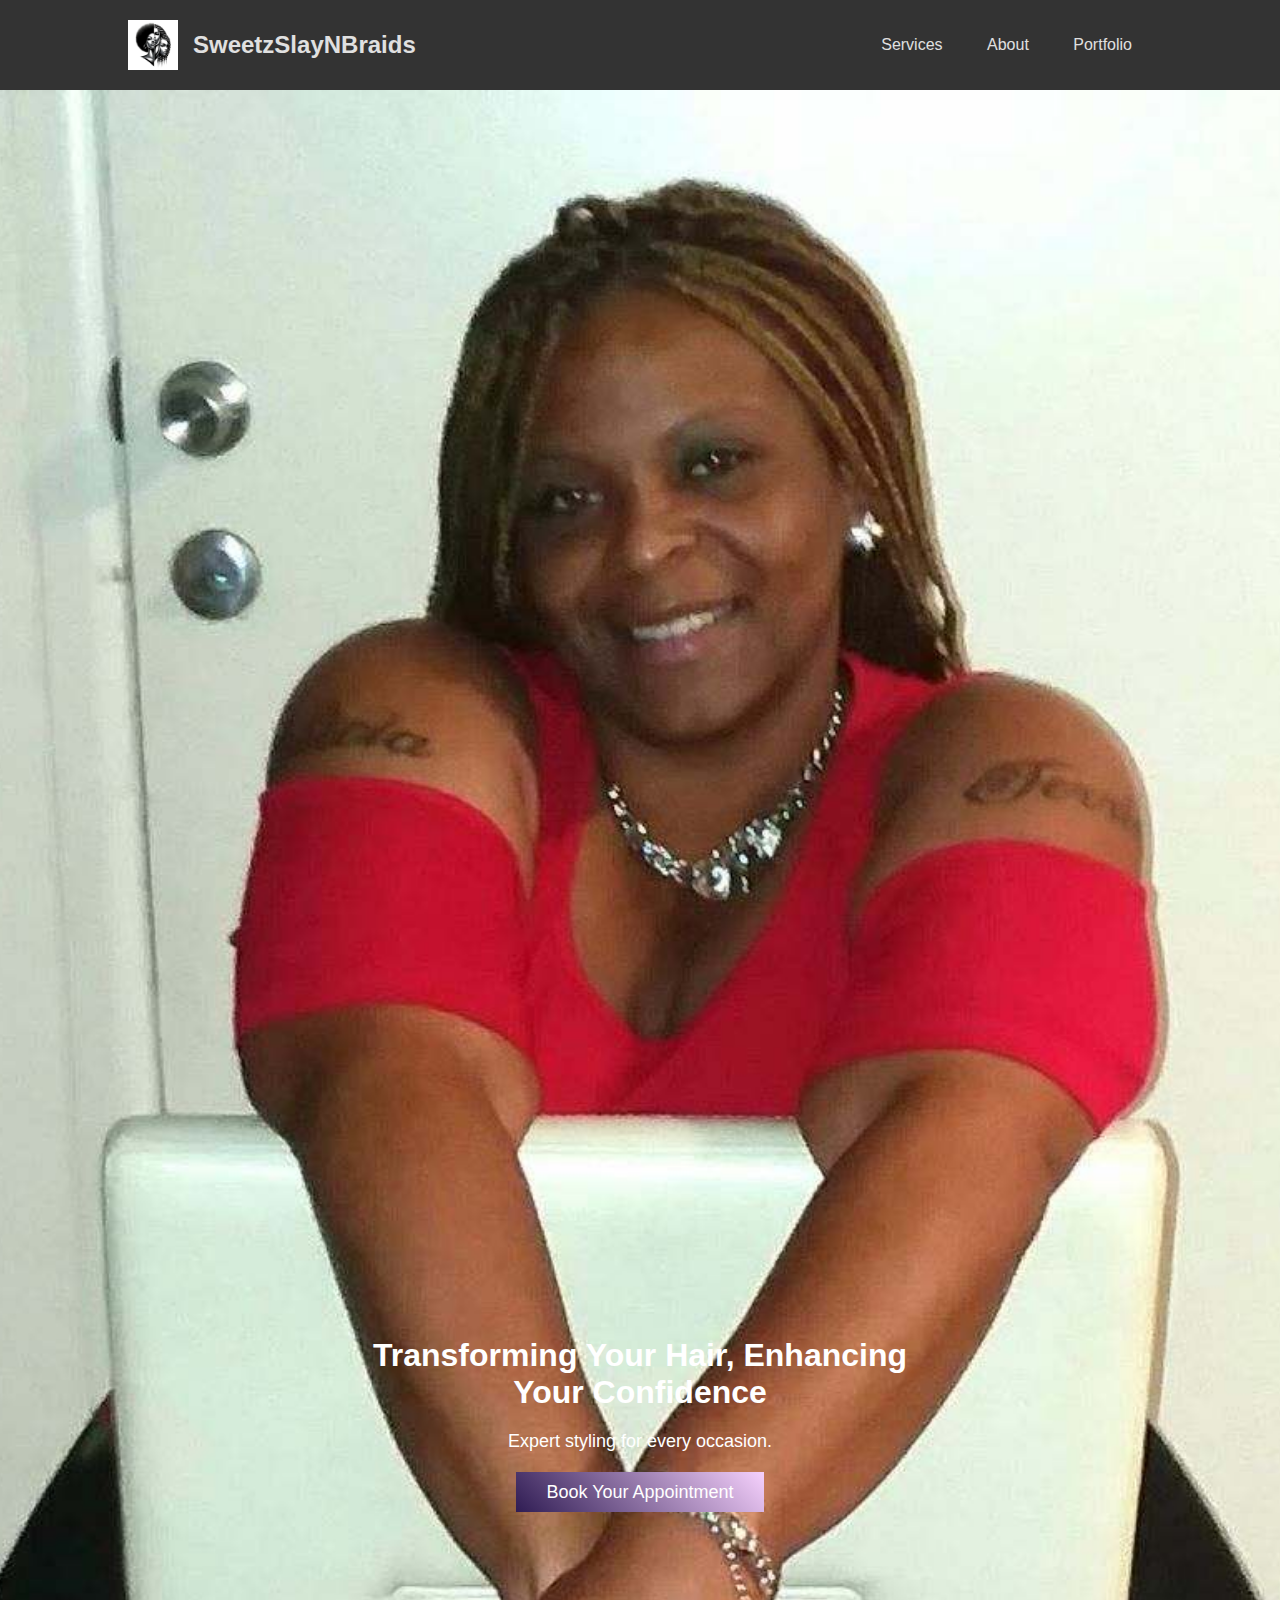
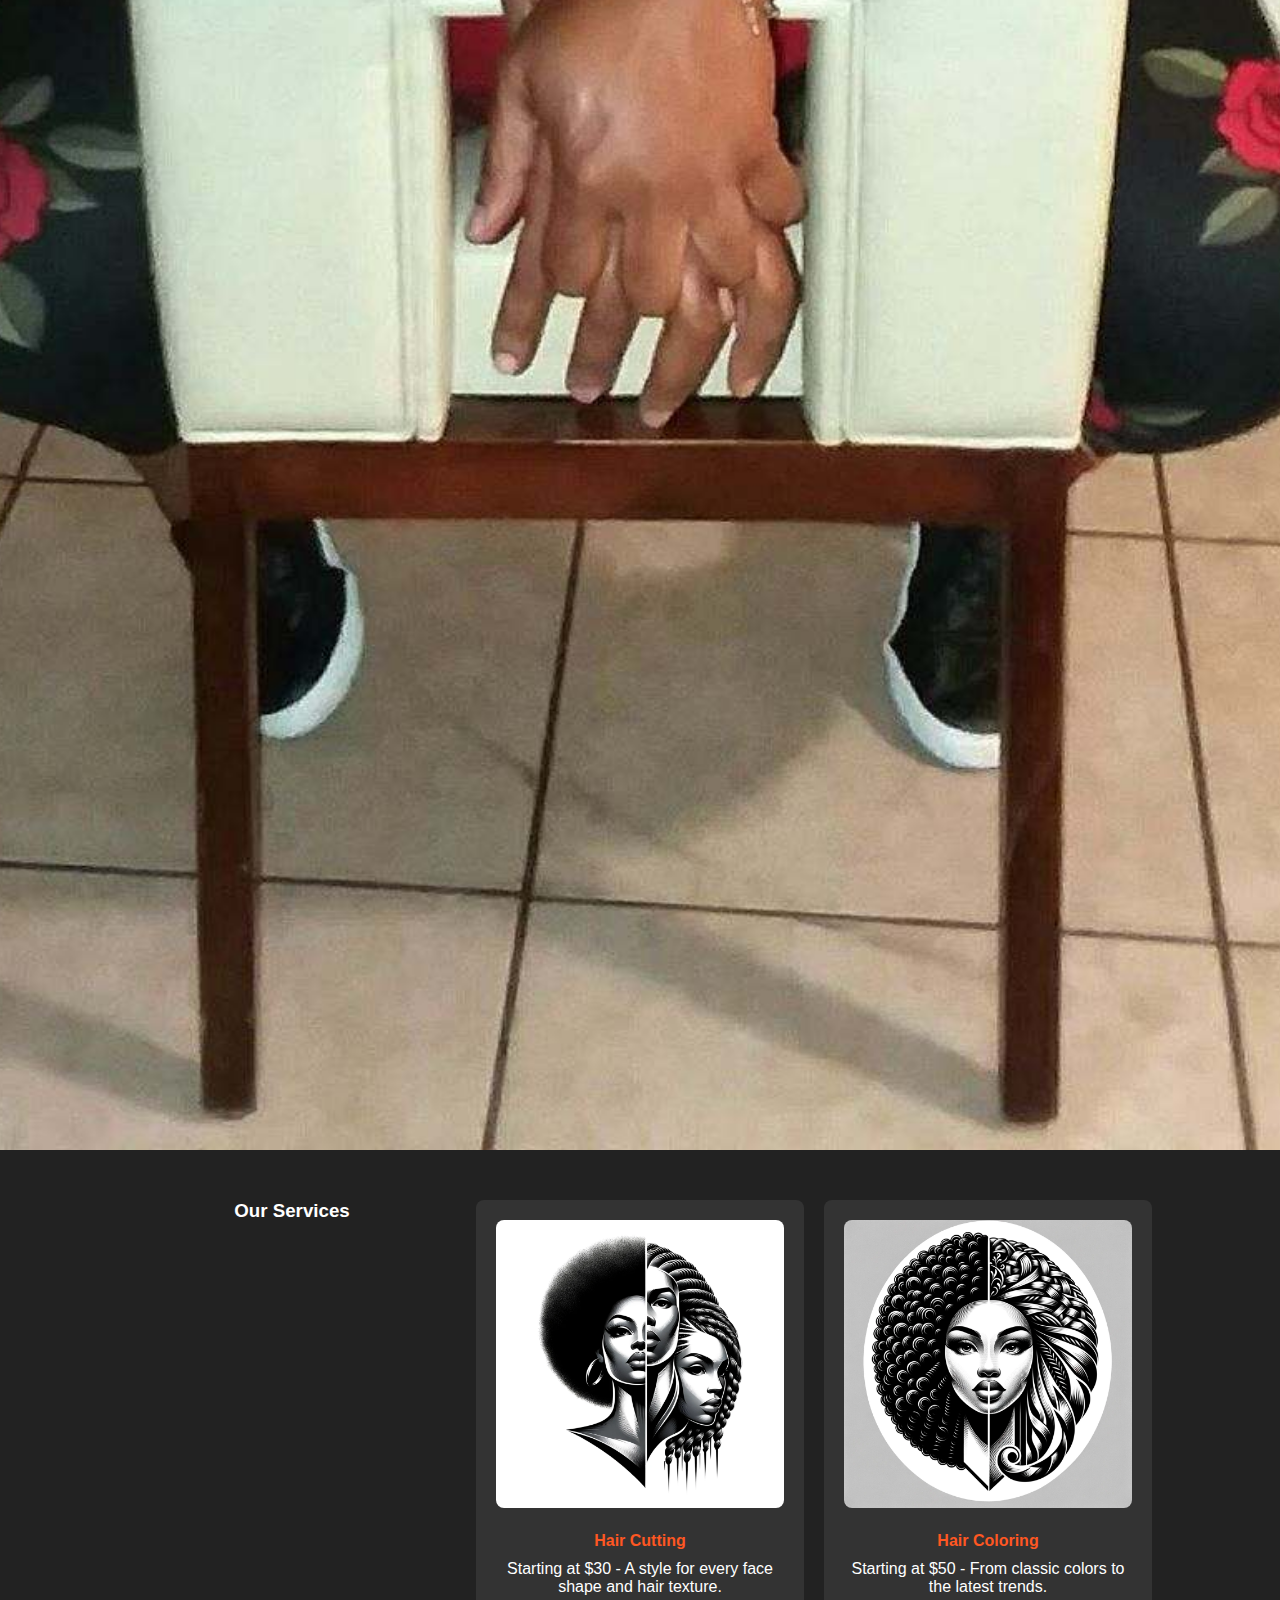
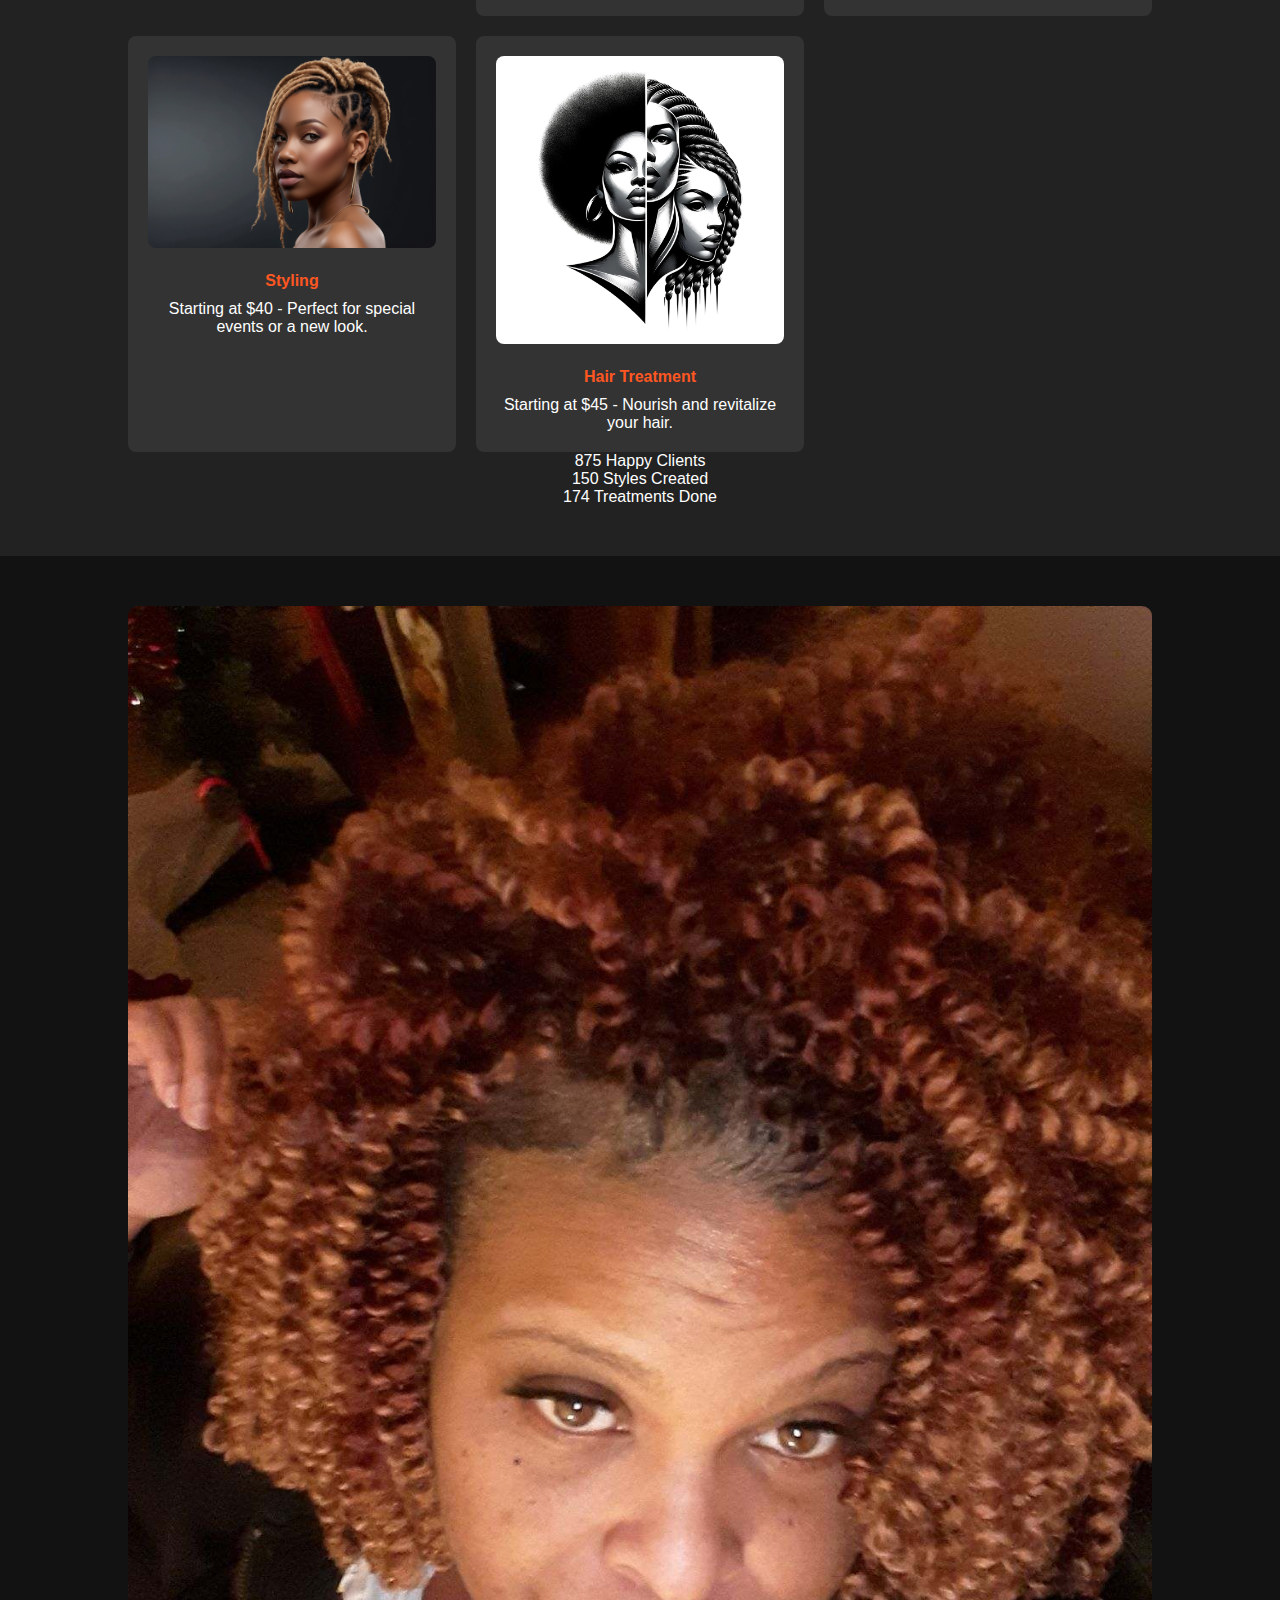
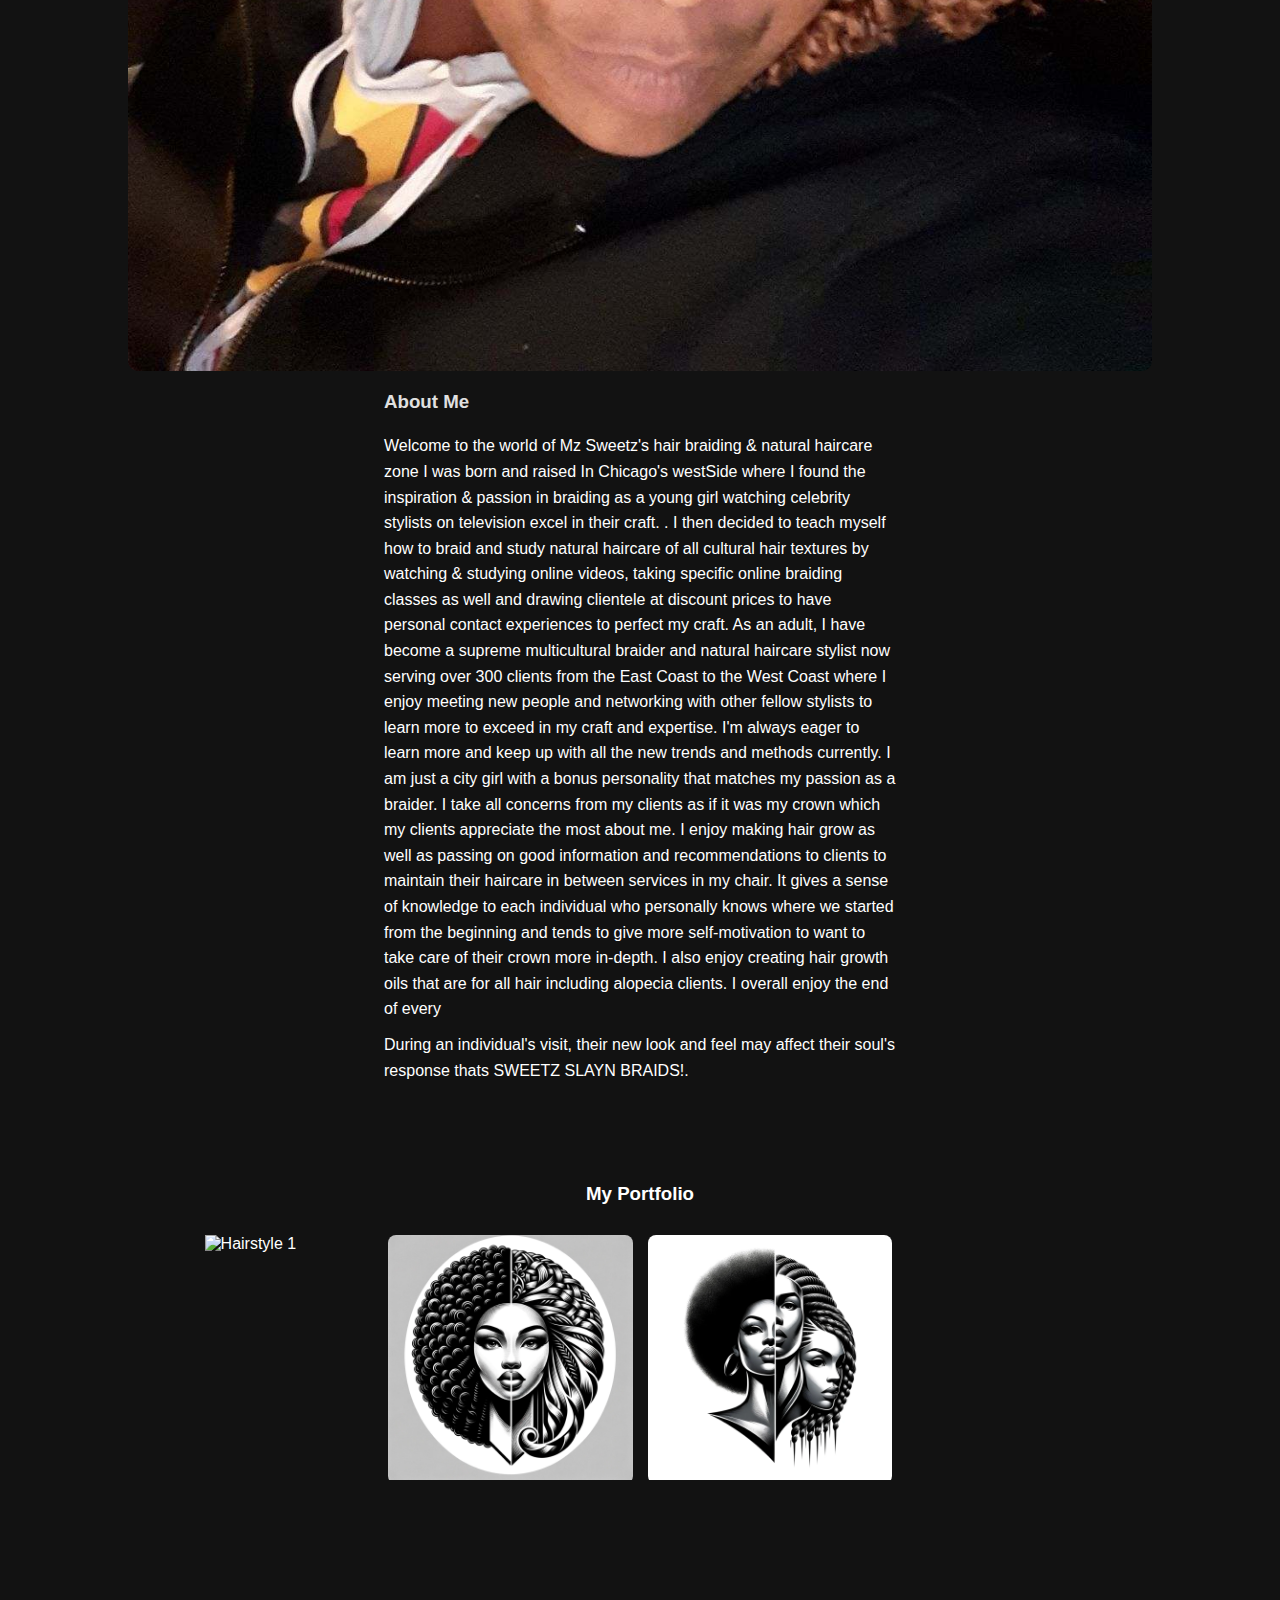
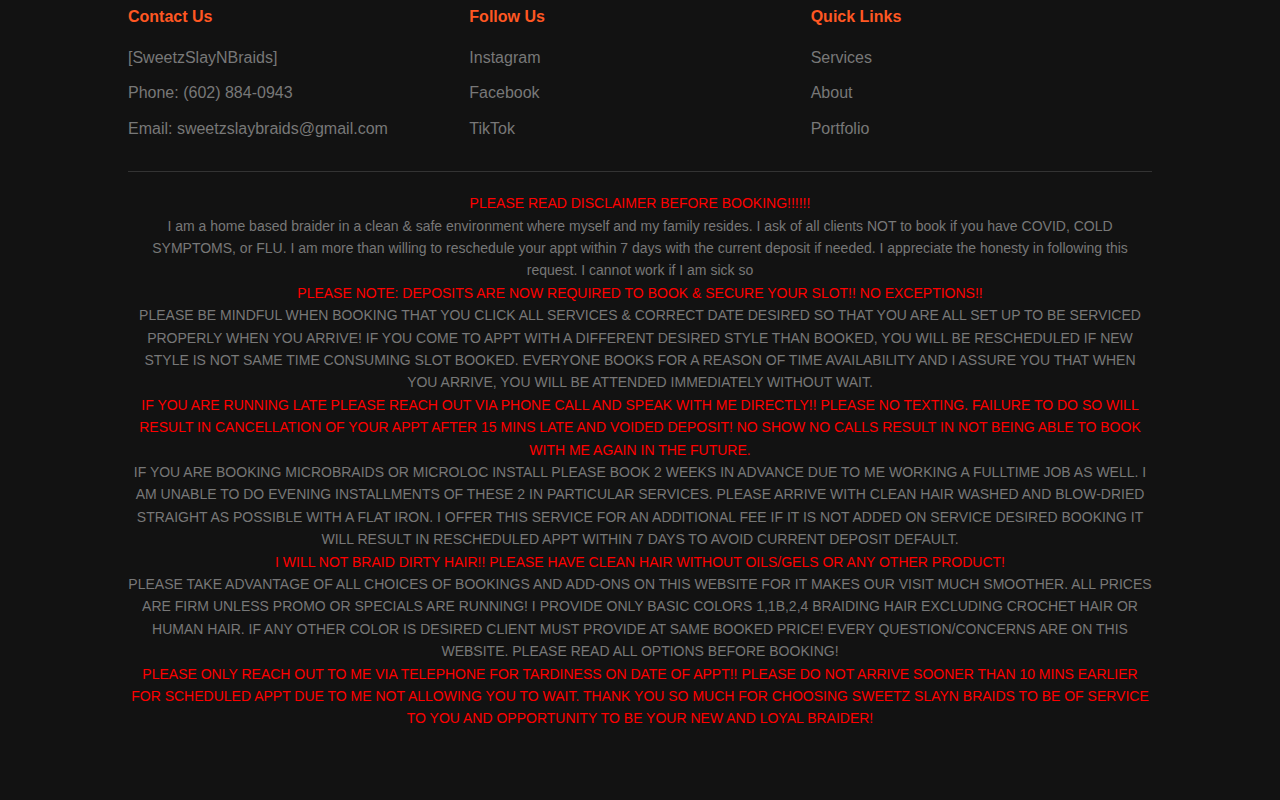
==== index.html @ 718e8bda "Add files via upload" ====
<!DOCTYPE html>
<html lang="en">
  <head>
    <meta charset="UTF-8" />
    <meta name="viewport" content="width=device-width, initial-scale=1.0" />
    <title>SweetzSlayNBraids</title>
    <link rel="stylesheet" href="style.css" />
    <link rel="stylesheet" href="media.css" />
  </head>
  <body>
    <header>
      <div class="logo-container">
        <img
          src="examples/logo example one.webp
        "
          alt="Stylist Logo"
          class="logo"
        />
        <h1>SweetzSlayNBraids</h1>
      </div>
      <nav>
        <div class="burger">
          <div class="line1"></div>
          <div class="line2"></div>
          <div class="line3"></div>
        </div>
        <ul class="nav-links">
          <li><a href="#services">Services</a></li>
          <li><a href="#about">About</a></li>
          <li><a href="#portfolio">Portfolio</a></li>
          <!-- More links can go here -->
        </ul>
      </nav>
    </header>
    <section class="hero">
      <div class="hero-content">
        <h2>Transforming Your Hair, Enhancing Your Confidence</h2>
        <p>Expert styling for every occasion.</p>
        <a
          href="https:SweetzSlayNBraidsNow.as.me/"
          class="cta-button"
          target="_blank"
          >Book Your Appointment</a
        >
      </div>
    </section>

    <section class="services" id="services">
      <div class="services-container">
        <h3>Our Services</h3>
        <div class="service-item">
          <img src="examples/logo example one.webp" alt="Hair Cutting" />
          <h4>Hair Cutting</h4>
          <p>
            Starting at $30 - A style for every face shape and hair texture.
          </p>
        </div>
        <div class="service-item">
          <img src="examples/logo example 3.webp" alt="Hair Coloring" />
          <h4>Hair Coloring</h4>
          <p>Starting at $50 - From classic colors to the latest trends.</p>
        </div>
        <div class="service-item">
          <img
            src="examples/Default_Get_creative_with_our_AI_platform_and_discover_unique_3.jpg"
            alt="Styling"
          />
          <h4>Styling</h4>
          <p>Starting at $40 - Perfect for special events or a new look.</p>
        </div>
        <div class="service-item">
          <img src="examples/logo example one.webp" alt="Hair Treatment" />
          <h4>Hair Treatment</h4>
          <p>Starting at $45 - Nourish and revitalize your hair.</p>
        </div>
      </div>
      <div class="counter" id="counter">
        <div><span class="count" data-target="1000">0</span> Happy Clients</div>
        <div><span class="count" data-target="150">0</span> Styles Created</div>
        <div>
          <span class="count" data-target="200">0</span> Treatments Done
        </div>
      </div>
    </section>

    <section class="about" id="about">
      <div class="about-container">
        <img src="examples/about.jpg" alt="The Stylist" class="stylist-photo" />
        <div class="about-text">
          <h3>About Me</h3>
          <p>
            Welcome to the world of Mz Sweetz's hair braiding & natural haircare
            zone I was born and raised In Chicago's westSide where I found the
            inspiration & passion in braiding as a young girl watching celebrity
            stylists on television excel in their craft. . I then decided to
            teach myself how to braid and study natural haircare of all cultural
            hair textures by watching & studying online videos, taking specific
            online braiding classes as well and drawing clientele at discount
            prices to have personal contact experiences to perfect my craft. As
            an adult, I have become a supreme multicultural braider and natural
            haircare stylist now serving over 300 clients from the East Coast to
            the West Coast where I enjoy meeting new people and networking with
            other fellow stylists to learn more to exceed in my craft and
            expertise. I'm always eager to learn more and keep up with all the
            new trends and methods currently. I am just a city girl with a bonus
            personality that matches my passion as a braider. I take all
            concerns from my clients as if it was my crown which my clients
            appreciate the most about me. I enjoy making hair grow as well as
            passing on good information and recommendations to clients to
            maintain their haircare in between services in my chair. It gives a
            sense of knowledge to each individual who personally knows where we
            started from the beginning and tends to give more self-motivation to
            want to take care of their crown more in-depth. I also enjoy
            creating hair growth oils that are for all hair including alopecia
            clients. I overall enjoy the end of every
          </p>

          <p>
            During an individual's visit, their new look and feel may affect
            their soul's response thats SWEETZ SLAYN BRAIDS!.
          </p>
        </div>
      </div>
    </section>

    <section class="portfolio" id="portfolio">
      <h3>My Portfolio</h3>
      <div class="portfolio-gallery">
        <div class="portfolio-item">
          <img src="examples/manniquin 1.webp" alt="Hairstyle 1" />
        </div>
        <div class="portfolio-item">
          <img src="examples/logo example 3.webp" alt="Hairstyle 2" />
        </div>
        <div class="portfolio-item">
          <img src="examples/logo example one.webp" alt="Hairstyle 3" />
        </div>
        <!-- Add more portfolio items as needed -->
      </div>
    </section>

    <footer class="site-footer">
      <div class="footer-content">
        <div class="footer-section">
          <h4>Contact Us</h4>
          <p>[SweetzSlayNBraids]</p>
          <p>Phone: (602) 884-0943</p>
          <p>Email: sweetzslaybraids@gmail.com</p>
        </div>
        <div class="footer-section">
          <h4>Follow Us</h4>
          <a href="@SweetzSlayNBraids" class="social-link">Instagram</a>
          <a href="@SweetzSlayNBraids" class="social-link">Facebook</a>
          <a href="@SweetzSlayNBraids" class="social-link">TikTok</a>
        </div>
        <div class="footer-section">
          <h4>Quick Links</h4>
          <a href="#services">Services</a>
          <a href="#about">About</a>
          <a href="#portfolio">Portfolio</a>
        </div>
      </div>
      <div class="disclaimer">
        <div class="red">PLEASE READ DISCLAIMER BEFORE BOOKING!!!!!!</div>
        I am a home based braider in a clean & safe environment where myself and
        my family resides. I ask of all clients NOT to book if you have COVID,
        COLD SYMPTOMS, or FLU. I am more than willing to reschedule your appt
        within 7 days with the current deposit if needed. I appreciate the
        honesty in following this request. I cannot work if I am sick so
        <div class="red">
          PLEASE NOTE: DEPOSITS ARE NOW REQUIRED TO BOOK & SECURE YOUR SLOT!! NO
          EXCEPTIONS!!
        </div>
        PLEASE BE MINDFUL WHEN BOOKING THAT YOU CLICK ALL SERVICES & CORRECT
        DATE DESIRED SO THAT YOU ARE ALL SET UP TO BE SERVICED PROPERLY WHEN YOU
        ARRIVE! IF YOU COME TO APPT WITH A DIFFERENT DESIRED STYLE THAN BOOKED,
        YOU WILL BE RESCHEDULED IF NEW STYLE IS NOT SAME TIME CONSUMING SLOT
        BOOKED. EVERYONE BOOKS FOR A REASON OF TIME AVAILABILITY AND I ASSURE
        YOU THAT WHEN YOU ARRIVE, YOU WILL BE ATTENDED IMMEDIATELY WITHOUT WAIT.
        <div class="red">
          IF YOU ARE RUNNING LATE PLEASE REACH OUT VIA PHONE CALL AND SPEAK WITH
          ME DIRECTLY!! PLEASE NO TEXTING. FAILURE TO DO SO WILL RESULT IN
          CANCELLATION OF YOUR APPT AFTER 15 MINS LATE AND VOIDED DEPOSIT! NO
          SHOW NO CALLS RESULT IN NOT BEING ABLE TO BOOK WITH ME AGAIN IN THE
          FUTURE.
        </div>
        IF YOU ARE BOOKING MICROBRAIDS OR MICROLOC INSTALL PLEASE BOOK 2 WEEKS
        IN ADVANCE DUE TO ME WORKING A FULLTIME JOB AS WELL. I AM UNABLE TO DO
        EVENING INSTALLMENTS OF THESE 2 IN PARTICULAR SERVICES. PLEASE ARRIVE
        WITH CLEAN HAIR WASHED AND BLOW-DRIED STRAIGHT AS POSSIBLE WITH A FLAT
        IRON. I OFFER THIS SERVICE FOR AN ADDITIONAL FEE IF IT IS NOT ADDED ON
        SERVICE DESIRED BOOKING IT WILL RESULT IN RESCHEDULED APPT WITHIN 7 DAYS
        TO AVOID CURRENT DEPOSIT DEFAULT.
        <div class="red">
          I WILL NOT BRAID DIRTY HAIR!! PLEASE HAVE CLEAN HAIR WITHOUT OILS/GELS
          OR ANY OTHER PRODUCT!
        </div>
        PLEASE TAKE ADVANTAGE OF ALL CHOICES OF BOOKINGS AND ADD-ONS ON THIS
        WEBSITE FOR IT MAKES OUR VISIT MUCH SMOOTHER. ALL PRICES ARE FIRM UNLESS
        PROMO OR SPECIALS ARE RUNNING! I PROVIDE ONLY BASIC COLORS 1,1B,2,4
        BRAIDING HAIR EXCLUDING CROCHET HAIR OR HUMAN HAIR. IF ANY OTHER COLOR
        IS DESIRED CLIENT MUST PROVIDE AT SAME BOOKED PRICE! EVERY
        QUESTION/CONCERNS ARE ON THIS WEBSITE. PLEASE READ ALL OPTIONS BEFORE
        BOOKING!
        <div class="red">
          PLEASE ONLY REACH OUT TO ME VIA TELEPHONE FOR TARDINESS ON DATE OF
          APPT!! PLEASE DO NOT ARRIVE SOONER THAN 10 MINS EARLIER FOR SCHEDULED
          APPT DUE TO ME NOT ALLOWING YOU TO WAIT. THANK YOU SO MUCH FOR
          CHOOSING SWEETZ SLAYN BRAIDS TO BE OF SERVICE TO YOU AND OPPORTUNITY
          TO BE YOUR NEW AND LOYAL BRAIDER!
        </div>
      </div>
    </footer>
    <button id="backToTopBtn" title="Go to top">Top</button>

    <script src="script.js" defer></script>
  </body>
</html>
---- style.css ----
/* General Body Styling */
* {
  margin: 0;
  padding: 0;
  font-family: sans-serif;
}

body {
  margin: 0;
  font-family: "Arial", sans-serif;
  background-color: #121212;
  color: #ffffff;
}

/* Header Styling */
header {
  display: flex;
  justify-content: space-between;
  align-items: center;
  padding: 20px 10%;
  background-color: #333333;
}

.logo-container {
  display: flex;
  align-items: center;
}

.logo {
  width: 50px; /* Adjust based on the actual logo size */
  margin-right: 15px;
}

h1 {
  margin: 0;
  color: #e0e0e0;
  font-size: 24px;
}

.burger {
  display: none;
  cursor: pointer;
}

.burger div {
  width: 25px;
  height: 3px;
  background-color: #fff;
  margin: 5px;
  transition: all 0.3s ease;
}

/* Initial state of the burger */
.burger div {
  transition: all 0.3s ease;
}

/* Animated states */
.toggle .line1 {
  transform: rotate(-45deg) translate(-5px, 6px);
}
.toggle .line2 {
  opacity: 0;
}
.toggle .line3 {
  transform: rotate(45deg) translate(-5px, -6px);
}

/* Navigation Links Styling */
.nav-links {
  list-style: none;
}

.nav-links li {
  display: inline-block;
  padding: 0px 20px;
}

.nav-links li a {
  transition: color 0.3s ease-out;
  color: #e0e0e0;
  text-decoration: none;
  font-size: 16px;
}

.nav-links li a:hover {
  color: #bdbdbd;
}

/* Hero Section Styling */
.hero {
  background: url("examples/background.jpg") no-repeat center center/cover;
  color: #ffffff;
  padding: 55rem 10%;
  text-align: center;
  display: flex;
  align-items: center;
  justify-content: center;
  height: 100vh; /* Adjust height as needed */
}

.hero-content {
  max-width: 600px; /* Adjust based on content size */
}

.hero h2 {
  font-size: 32px;
  margin-bottom: 20px;
}

.hero p {
  font-size: 18px;
  margin-bottom: 30px;
}

.cta-button {
  padding: 10px 30px;
  background: linear-gradient(45deg, #2f1c53, #f6d1fd);
  /* Vibrant color for the CTA button */
  color: #ffffff;
  text-decoration: none;
  font-size: 18px;
  border: none;
  cursor: pointer;
  transition: background-color 0.3s ease;
}

.cta-button:hover {
  background-color: #e64a19; /* Darker shade for hover effect */
}

/* Services Section Styling */
.services {
  background-color: #222;
  color: #fff;
  padding: 50px 10%;
  text-align: center;
}

.services-container {
  display: grid;
  grid-template-columns: repeat(auto-fit, minmax(250px, 1fr));
  gap: 20px;
}

.service-item {
  background-color: #333;
  padding: 20px;
  border-radius: 8px;
  transition: transform 0.3s ease-in-out;
}

.service-item:hover {
  transform: translateY(-10px);
}

.service-item img {
  max-width: 100%;
  height: auto;
  border-radius: 8px;
}

h3 {
  margin-bottom: 40px;
}

h4 {
  margin-top: 20px;
  color: #ff5722; /* Accent color for headings */
}

p {
  font-size: 16px;
  margin-top: 10px;
}

/* About Section Styling */
.about {
  background-color: #121212;
  color: #ffffff;
  padding: 50px 10%;
}

.about-container {
  display: flex;
  flex-wrap: wrap;
  align-items: center;
  justify-content: center;
  gap: 20px;
}

.stylist-photo {
  flex-basis: 40%; /* Adjust based on preference */
  max-width: 100%;
  height: auto;
  border-radius: 10px;
}

.about-text {
  flex-basis: 50%; /* Adjust based on preference */
}

.about h3 {
  margin-bottom: 20px;
  color: #e0e0e0;
}

.about p {
  font-size: 16px;
  line-height: 1.6;
}

/* Portfolio Section Styling */
.portfolio {
  background-color: #121212;
  color: #ffffff;
  padding: 50px 10%;
  text-align: center;
}

.portfolio h3 {
  margin-bottom: 30px;
}

.portfolio-gallery {
  display: grid;
  grid-template-columns: repeat(auto-fill, minmax(200px, 1fr));
  gap: 15px;
}

.portfolio-item {
  border-radius: 8px;
  overflow: hidden;
  transition: transform 0.3s ease-in-out;
}

.portfolio-item img {
  width: 100%;
  height: auto;
  transition: transform 0.3s ease-in-out;
}

.portfolio-item:hover img {
  transform: scale(1.1);
}

.portfolio-item:hover {
  transform: translateY(-10px);
}

.disclaimer {
  background-color: #121212;
  color: #787878; /* Lighter grey for readability against the dark background */
  padding: 20px 10%;
  font-size: 14px; /* Smaller font size for less emphasis */
  text-align: center;
  border-top: 1px solid #333; /* Subtle border to visually separate from the main content */
}

.disclaimer-content {
  max-width: 800px; /* Ensures the text doesn't stretch too far on wider screens */
  margin: 0 auto;
}

.disclaimer p {
  margin: 0;
  line-height: 1.6;
}

.site-footer {
  background-color: #121212;
  color: #ffffff;
  padding: 50px 10%;
  font-size: 16px;
  line-height: 1.6;
}

.footer-content {
  display: flex;
  flex-wrap: wrap;
  justify-content: space-between;
  margin-bottom: 20px;
}

.footer-section {
  flex: 1;
  min-width: 250px;
  margin-right: 20px;
}

.footer-section h4 {
  color: #ff5722;
  margin-bottom: 15px;
}

.footer-section p,
.footer-section a {
  color: #787878;
  text-decoration: none;
  display: block;
  margin-bottom: 10px;
}

.footer-section a:hover {
  color: #ffffff;
}

.disclaimer {
  color: #787878; /* Lighter grey for readability */
  font-size: 14px;
  text-align: center;
  border-top: 1px solid #333;
  padding: 20px 0;
}

.disclaimer p {
  margin: 0;
  max-width: 800px;
  margin: 0 auto;
}

#backToTopBtn {
  display: none; /* Hidden by default */
  position: fixed; /* Fixed/sticky position */
  bottom: 20px; /* Place the button at the bottom of the page */
  right: 30px; /* Place the button 30px from the right */
  z-index: 99; /* Make sure it does not overlap */
  border: none; /* Remove borders */
  outline: none; /* Remove outline */
  background-color: #333; /* Set a background color */
  color: white; /* Text color */
  cursor: pointer; /* Add a mouse pointer on hover */
  padding: 15px; /* Some padding */
  border-radius: 10px; /* Rounded corners */
  font-size: 18px; /* Increase font size */
}

#backToTopBtn:hover {
  background-color: #555; /* Add a dark-grey background on hover */
}

.red {
  color: red;
}
---- media.css ----
@media screen and (max-width: 768px) {
  .burger {
    display: block;
  }

  .nav-links {
    position: absolute;
    right: 0;
    height: 100vh;
    top: 11.5vh;
    background-color: #333;
    display: flex;
    flex-direction: column;
    align-items: center;
    width: 100%;
    transform: translateX(100%);
    transition: transform 0.5s ease-in;
  }

  .nav-links.active {
    transform: translateX(0%);
  }
}
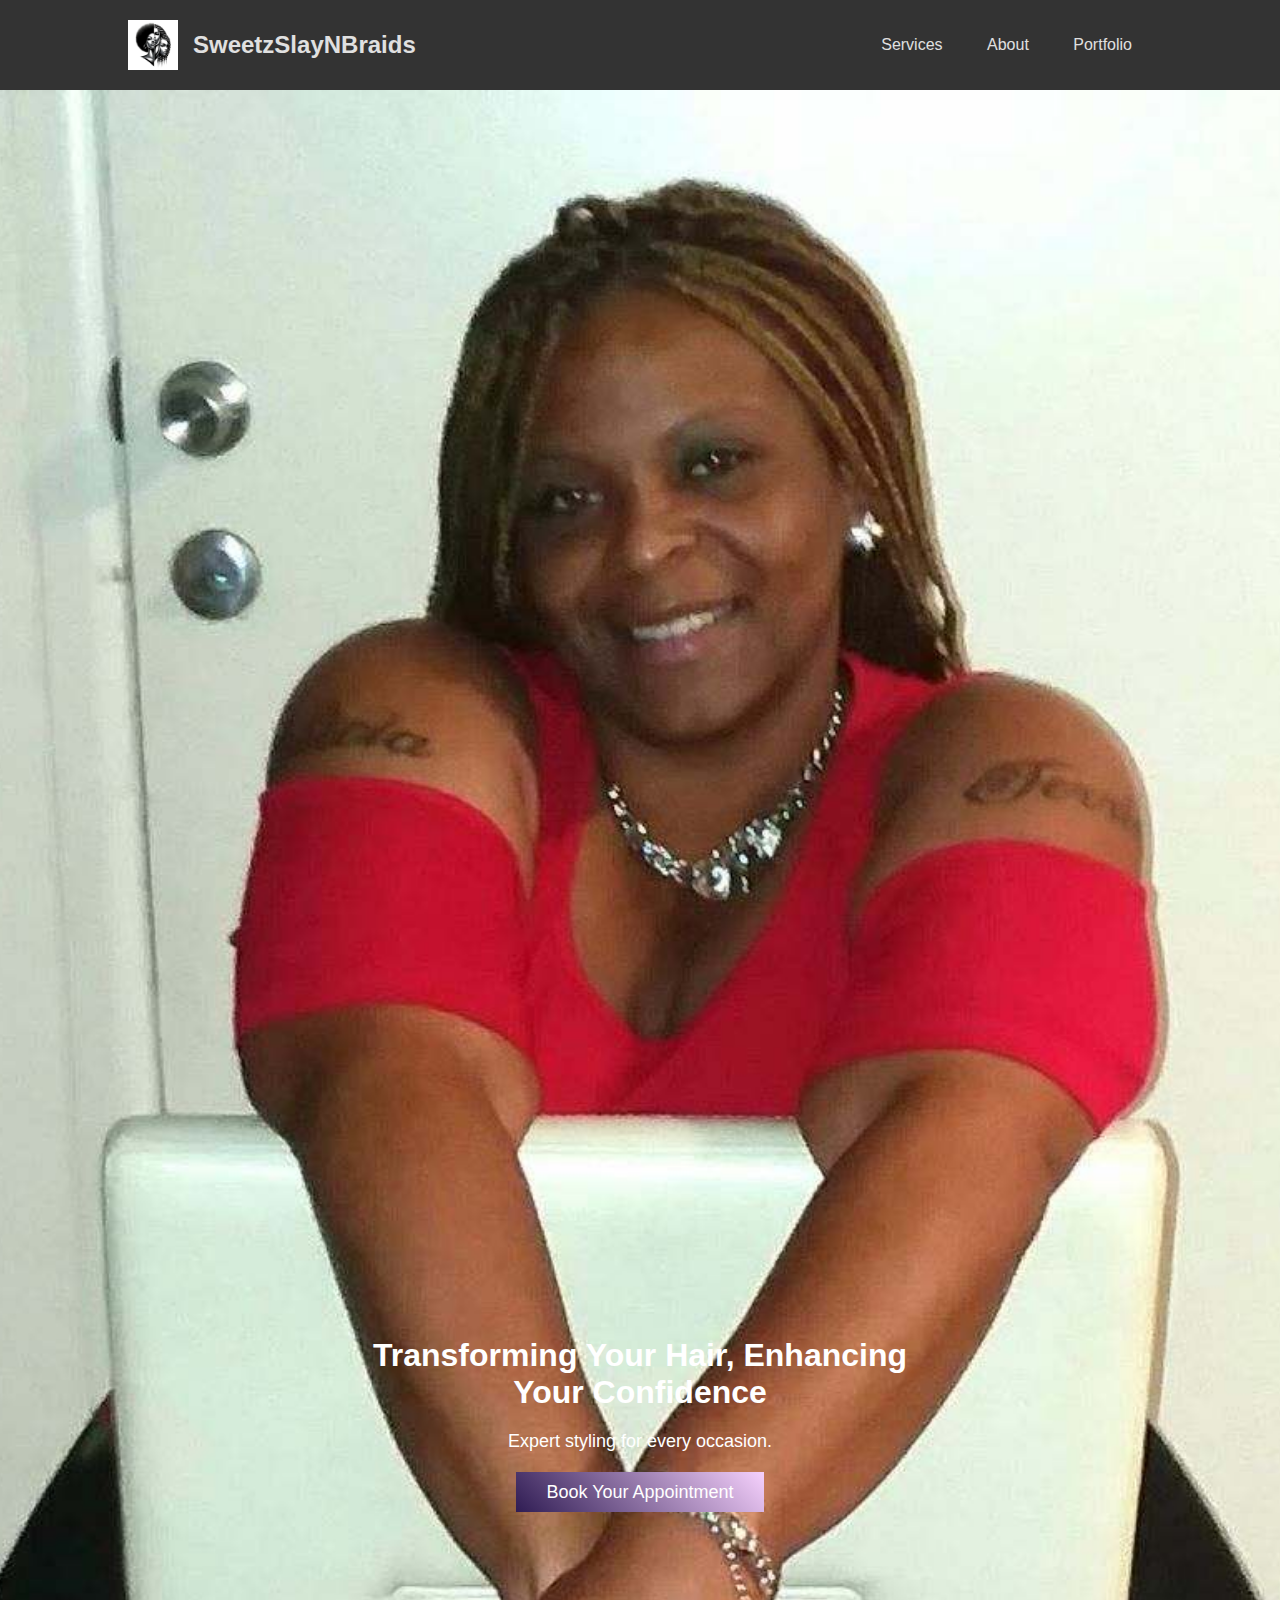
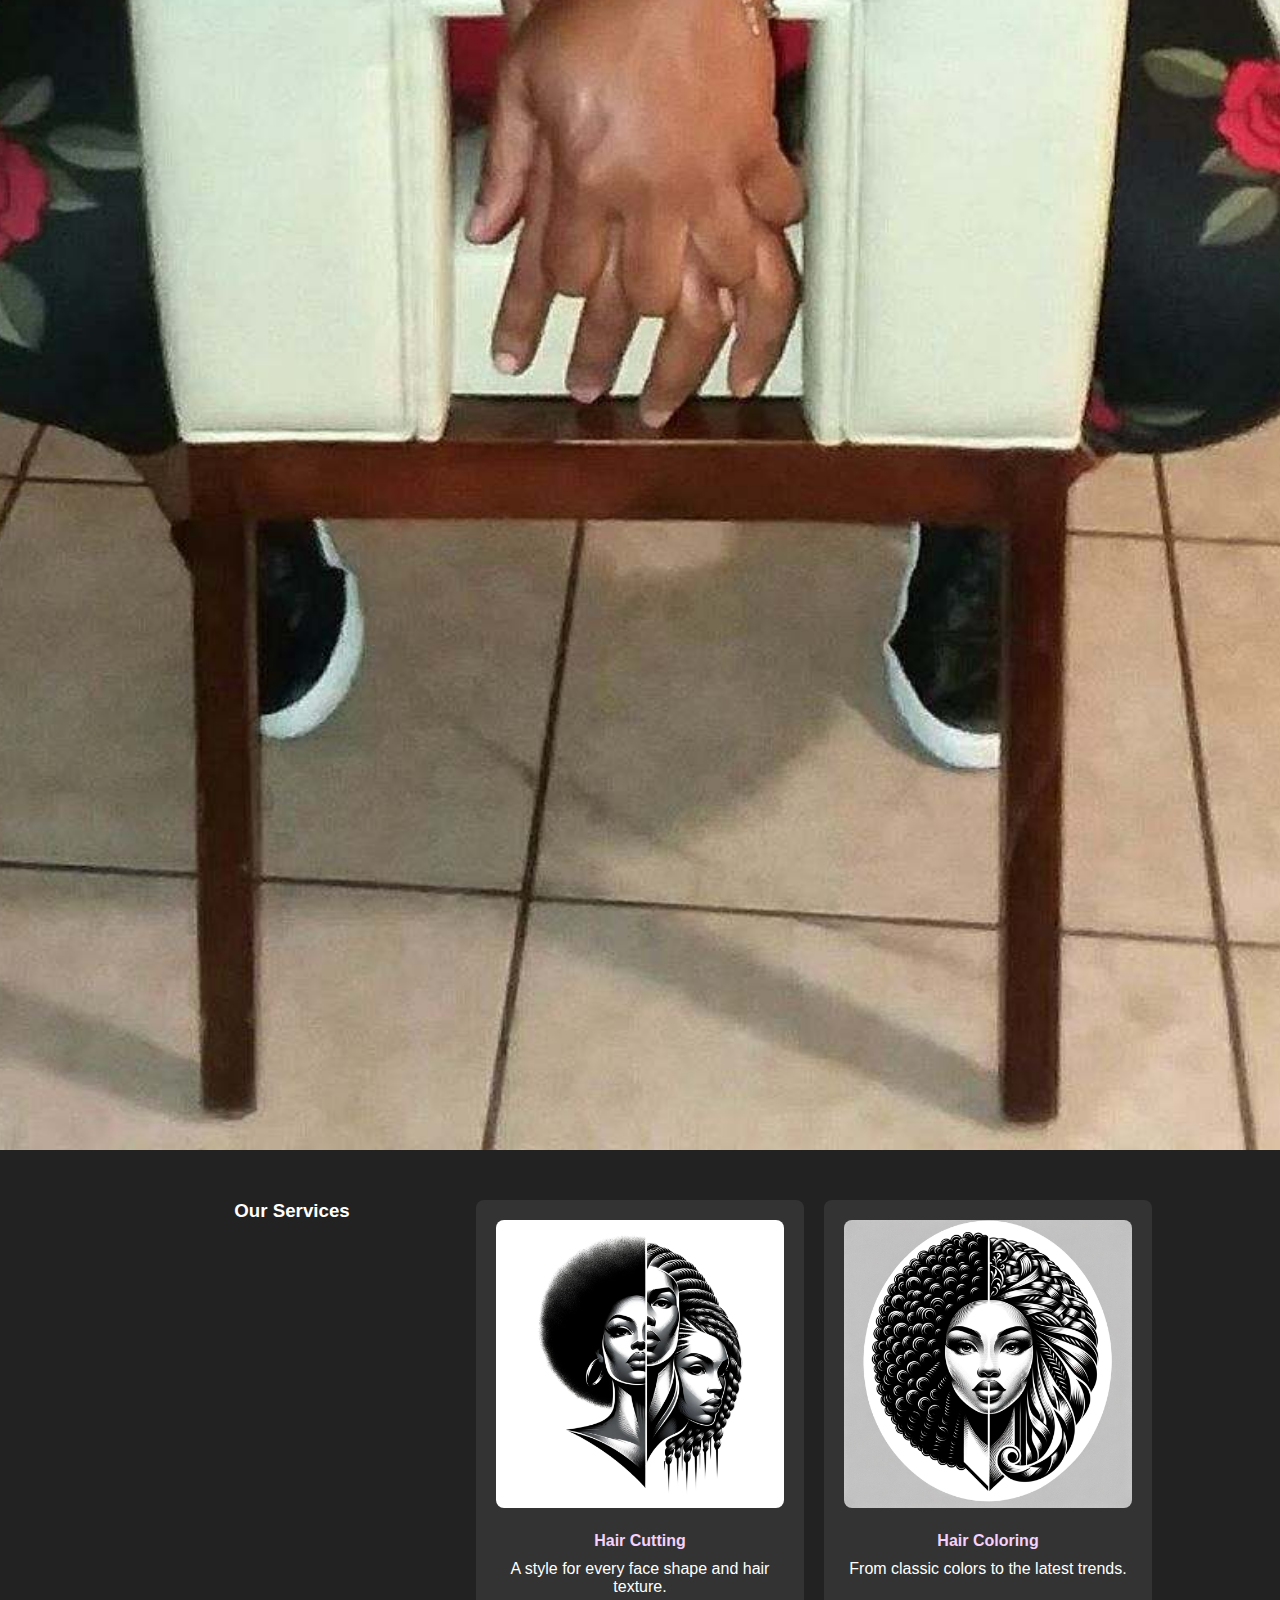
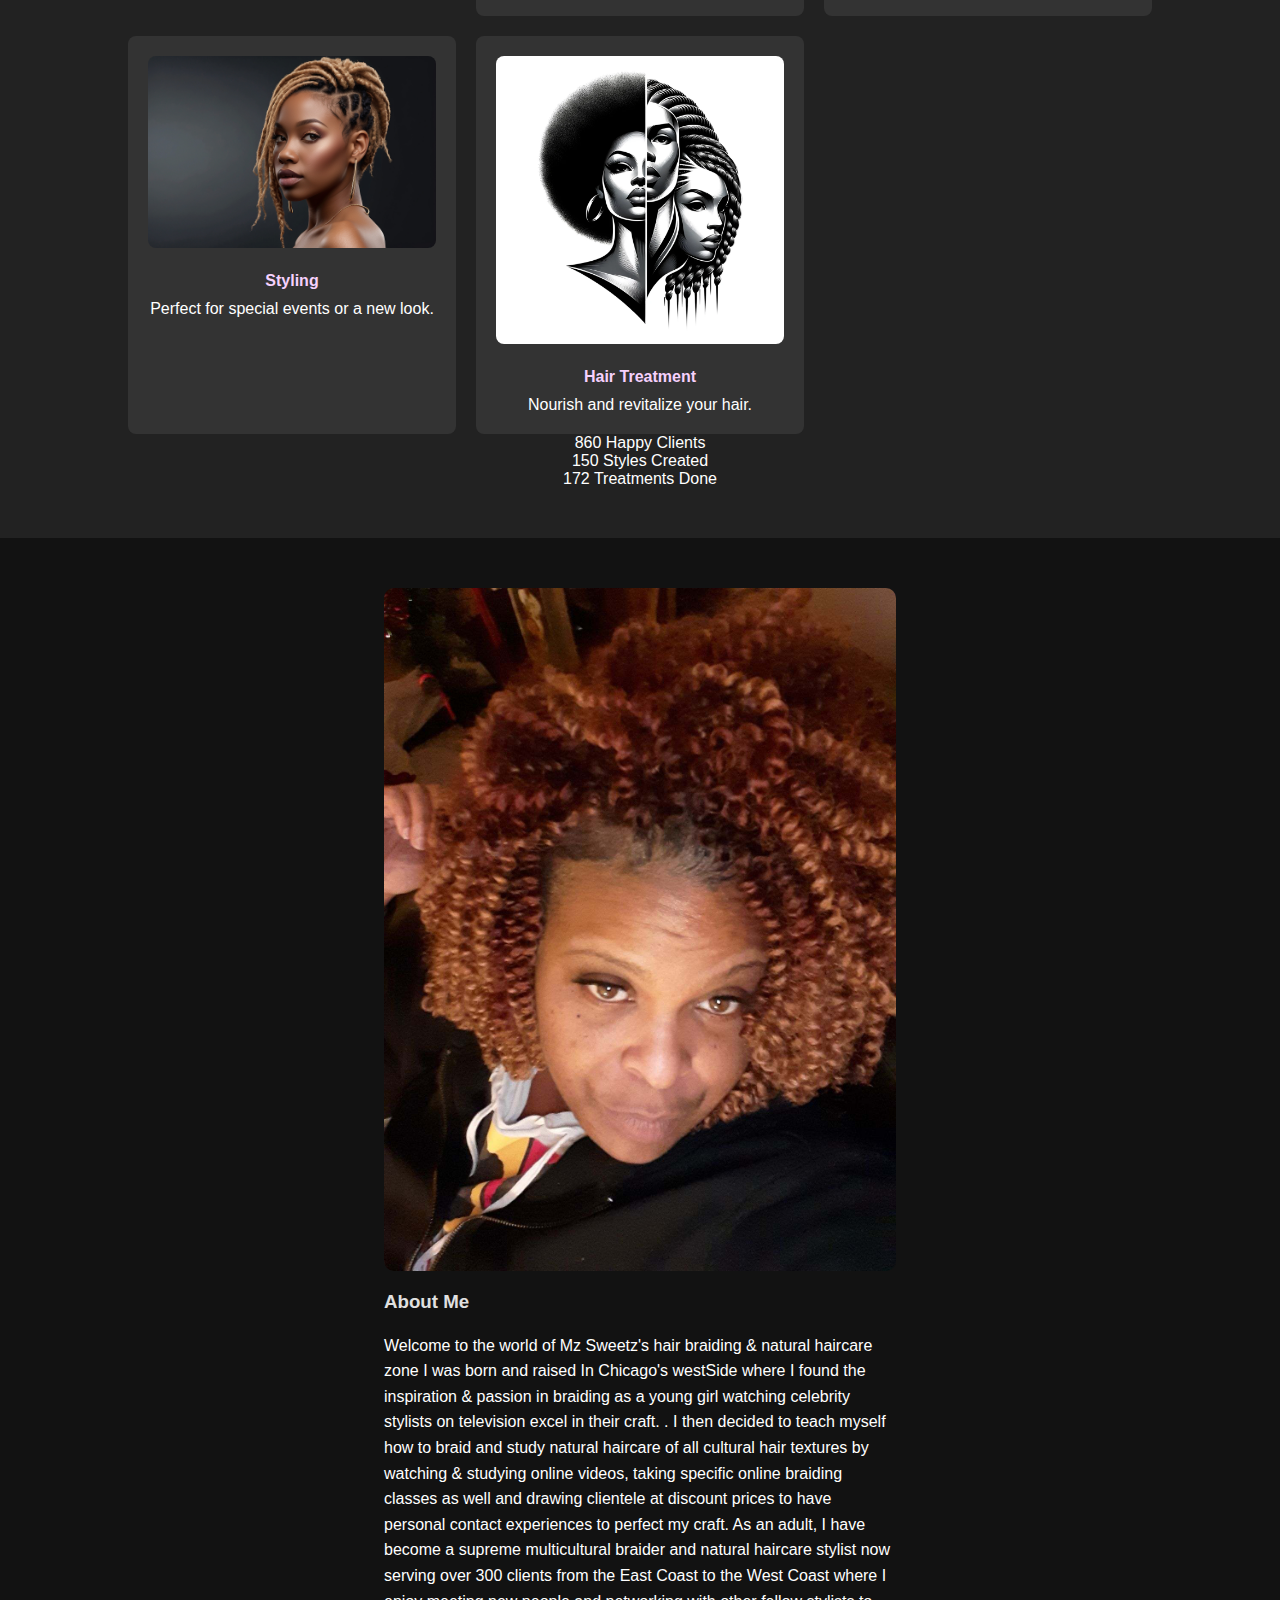
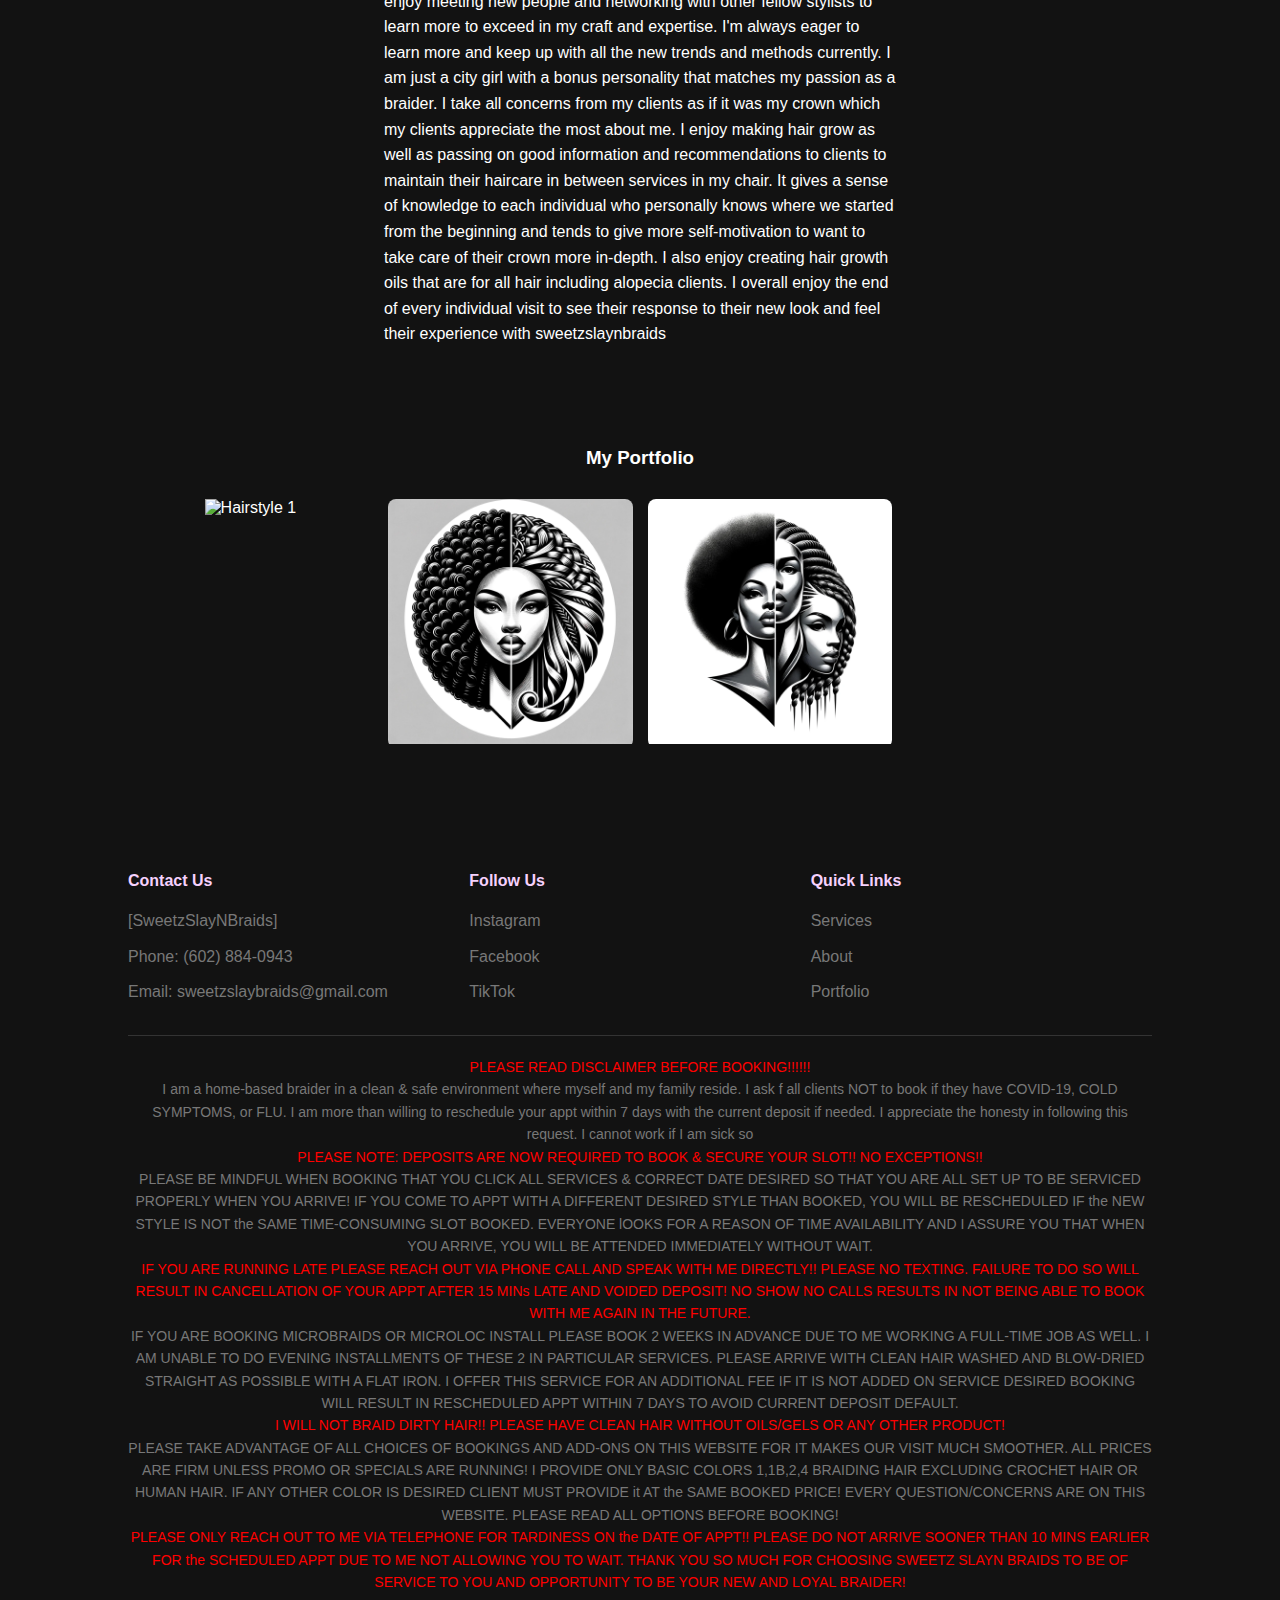
==== commit c1ce0645: "Add files via upload" ====
--- a/index.html
+++ b/index.html
@@ -37,7 +37,7 @@
         <h2>Transforming Your Hair, Enhancing Your Confidence</h2>
         <p>Expert styling for every occasion.</p>
         <a
-          href="https:SweetzSlayNBraidsNow.as.me/"
+          href="https://sweetzslaynbraidsnow.as.me/schedule.php"
           class="cta-button"
           target="_blank"
           >Book Your Appointment</a
@@ -51,14 +51,12 @@
         <div class="service-item">
           <img src="examples/logo example one.webp" alt="Hair Cutting" />
           <h4>Hair Cutting</h4>
-          <p>
-            Starting at $30 - A style for every face shape and hair texture.
-          </p>
+          <p>A style for every face shape and hair texture.</p>
         </div>
         <div class="service-item">
           <img src="examples/logo example 3.webp" alt="Hair Coloring" />
           <h4>Hair Coloring</h4>
-          <p>Starting at $50 - From classic colors to the latest trends.</p>
+          <p>From classic colors to the latest trends.</p>
         </div>
         <div class="service-item">
           <img
@@ -66,12 +64,12 @@
             alt="Styling"
           />
           <h4>Styling</h4>
-          <p>Starting at $40 - Perfect for special events or a new look.</p>
+          <p>Perfect for special events or a new look.</p>
         </div>
         <div class="service-item">
           <img src="examples/logo example one.webp" alt="Hair Treatment" />
           <h4>Hair Treatment</h4>
-          <p>Starting at $45 - Nourish and revitalize your hair.</p>
+          <p>Nourish and revitalize your hair.</p>
         </div>
       </div>
       <div class="counter" id="counter">
@@ -112,12 +110,9 @@
             started from the beginning and tends to give more self-motivation to
             want to take care of their crown more in-depth. I also enjoy
             creating hair growth oils that are for all hair including alopecia
-            clients. I overall enjoy the end of every
-          </p>
-
-          <p>
-            During an individual's visit, their new look and feel may affect
-            their soul's response thats SWEETZ SLAYN BRAIDS!.
+            clients. I overall enjoy the end of every individual visit to see
+            their response to their new look and feel their experience with
+            sweetzslaynbraids
           </p>
         </div>
       </div>
@@ -162,8 +157,8 @@
       </div>
       <div class="disclaimer">
         <div class="red">PLEASE READ DISCLAIMER BEFORE BOOKING!!!!!!</div>
-        I am a home based braider in a clean & safe environment where myself and
-        my family resides. I ask of all clients NOT to book if you have COVID,
+        I am a home-based braider in a clean & safe environment where myself and
+        my family reside. I ask f all clients NOT to book if they have COVID-19,
         COLD SYMPTOMS, or FLU. I am more than willing to reschedule your appt
         within 7 days with the current deposit if needed. I appreciate the
         honesty in following this request. I cannot work if I am sick so
@@ -174,23 +169,24 @@
         PLEASE BE MINDFUL WHEN BOOKING THAT YOU CLICK ALL SERVICES & CORRECT
         DATE DESIRED SO THAT YOU ARE ALL SET UP TO BE SERVICED PROPERLY WHEN YOU
         ARRIVE! IF YOU COME TO APPT WITH A DIFFERENT DESIRED STYLE THAN BOOKED,
-        YOU WILL BE RESCHEDULED IF NEW STYLE IS NOT SAME TIME CONSUMING SLOT
-        BOOKED. EVERYONE BOOKS FOR A REASON OF TIME AVAILABILITY AND I ASSURE
-        YOU THAT WHEN YOU ARRIVE, YOU WILL BE ATTENDED IMMEDIATELY WITHOUT WAIT.
+        YOU WILL BE RESCHEDULED IF the NEW STYLE IS NOT the SAME TIME-CONSUMING
+        SLOT BOOKED. EVERYONE lOOKS FOR A REASON OF TIME AVAILABILITY AND I
+        ASSURE YOU THAT WHEN YOU ARRIVE, YOU WILL BE ATTENDED IMMEDIATELY
+        WITHOUT WAIT.
         <div class="red">
           IF YOU ARE RUNNING LATE PLEASE REACH OUT VIA PHONE CALL AND SPEAK WITH
           ME DIRECTLY!! PLEASE NO TEXTING. FAILURE TO DO SO WILL RESULT IN
-          CANCELLATION OF YOUR APPT AFTER 15 MINS LATE AND VOIDED DEPOSIT! NO
-          SHOW NO CALLS RESULT IN NOT BEING ABLE TO BOOK WITH ME AGAIN IN THE
+          CANCELLATION OF YOUR APPT AFTER 15 MINs LATE AND VOIDED DEPOSIT! NO
+          SHOW NO CALLS RESULTS IN NOT BEING ABLE TO BOOK WITH ME AGAIN IN THE
           FUTURE.
         </div>
         IF YOU ARE BOOKING MICROBRAIDS OR MICROLOC INSTALL PLEASE BOOK 2 WEEKS
-        IN ADVANCE DUE TO ME WORKING A FULLTIME JOB AS WELL. I AM UNABLE TO DO
+        IN ADVANCE DUE TO ME WORKING A FULL-TIME JOB AS WELL. I AM UNABLE TO DO
         EVENING INSTALLMENTS OF THESE 2 IN PARTICULAR SERVICES. PLEASE ARRIVE
         WITH CLEAN HAIR WASHED AND BLOW-DRIED STRAIGHT AS POSSIBLE WITH A FLAT
         IRON. I OFFER THIS SERVICE FOR AN ADDITIONAL FEE IF IT IS NOT ADDED ON
-        SERVICE DESIRED BOOKING IT WILL RESULT IN RESCHEDULED APPT WITHIN 7 DAYS
-        TO AVOID CURRENT DEPOSIT DEFAULT.
+        SERVICE DESIRED BOOKING WILL RESULT IN RESCHEDULED APPT WITHIN 7 DAYS TO
+        AVOID CURRENT DEPOSIT DEFAULT.
         <div class="red">
           I WILL NOT BRAID DIRTY HAIR!! PLEASE HAVE CLEAN HAIR WITHOUT OILS/GELS
           OR ANY OTHER PRODUCT!
@@ -199,15 +195,15 @@
         WEBSITE FOR IT MAKES OUR VISIT MUCH SMOOTHER. ALL PRICES ARE FIRM UNLESS
         PROMO OR SPECIALS ARE RUNNING! I PROVIDE ONLY BASIC COLORS 1,1B,2,4
         BRAIDING HAIR EXCLUDING CROCHET HAIR OR HUMAN HAIR. IF ANY OTHER COLOR
-        IS DESIRED CLIENT MUST PROVIDE AT SAME BOOKED PRICE! EVERY
+        IS DESIRED CLIENT MUST PROVIDE it AT the SAME BOOKED PRICE! EVERY
         QUESTION/CONCERNS ARE ON THIS WEBSITE. PLEASE READ ALL OPTIONS BEFORE
         BOOKING!
         <div class="red">
-          PLEASE ONLY REACH OUT TO ME VIA TELEPHONE FOR TARDINESS ON DATE OF
-          APPT!! PLEASE DO NOT ARRIVE SOONER THAN 10 MINS EARLIER FOR SCHEDULED
-          APPT DUE TO ME NOT ALLOWING YOU TO WAIT. THANK YOU SO MUCH FOR
-          CHOOSING SWEETZ SLAYN BRAIDS TO BE OF SERVICE TO YOU AND OPPORTUNITY
-          TO BE YOUR NEW AND LOYAL BRAIDER!
+          PLEASE ONLY REACH OUT TO ME VIA TELEPHONE FOR TARDINESS ON the DATE OF
+          APPT!! PLEASE DO NOT ARRIVE SOONER THAN 10 MINS EARLIER FOR the
+          SCHEDULED APPT DUE TO ME NOT ALLOWING YOU TO WAIT. THANK YOU SO MUCH
+          FOR CHOOSING SWEETZ SLAYN BRAIDS TO BE OF SERVICE TO YOU AND
+          OPPORTUNITY TO BE YOUR NEW AND LOYAL BRAIDER!
         </div>
       </div>
     </footer>
--- a/style.css
+++ b/style.css
@@ -166,7 +166,7 @@
 
 h4 {
   margin-top: 20px;
-  color: #ff5722; /* Accent color for headings */
+  color: #f6d1fd; /* Accent color for headings */
 }
 
 p {
@@ -191,7 +191,7 @@
 
 .stylist-photo {
   flex-basis: 40%; /* Adjust based on preference */
-  max-width: 100%;
+  max-width: 50%;
   height: auto;
   border-radius: 10px;
 }
@@ -289,7 +289,7 @@
 }
 
 .footer-section h4 {
-  color: #ff5722;
+  color: #f6d1fd;
   margin-bottom: 15px;
 }
 
